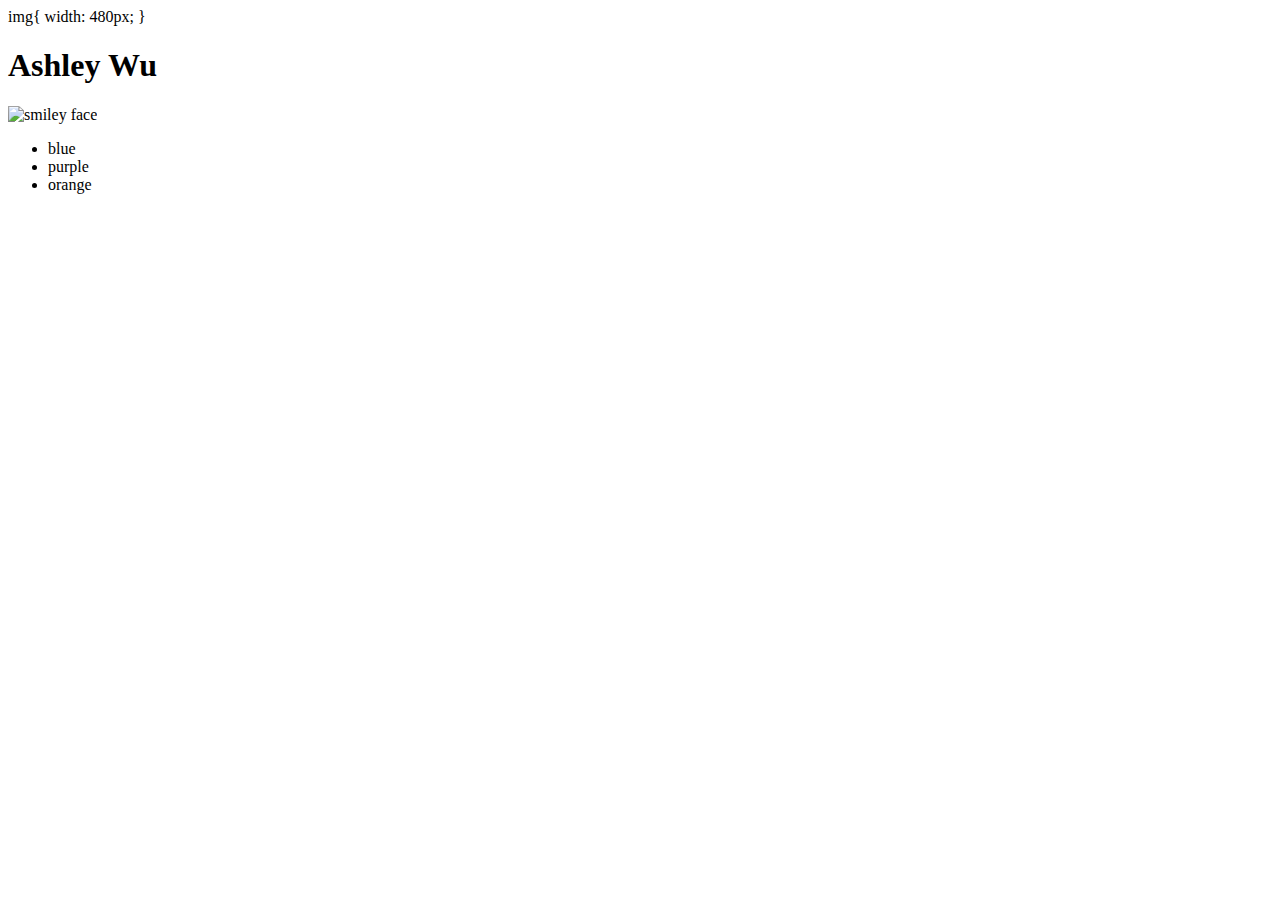
==== public/lab_1/index.html @ 3953a640 "Update index.html" ====
<!DOCTYPE html>
<html>
    <head>
        <meta charset = "utf-8">
        <title>Ashley Wu's Lab 1</title>
        <link href="styles/style.css" rel="stylesheet">
        img{
            width: 480px;
        }
    </head>
    <body>
        <h1>Ashley Wu</h1>
        <img src="smiley-face.png" alt="smiley face">
        <ul>
            <li>blue</li>
            <li>purple</li>
            <li>orange</li>
        </ul>
    </body>
</html>
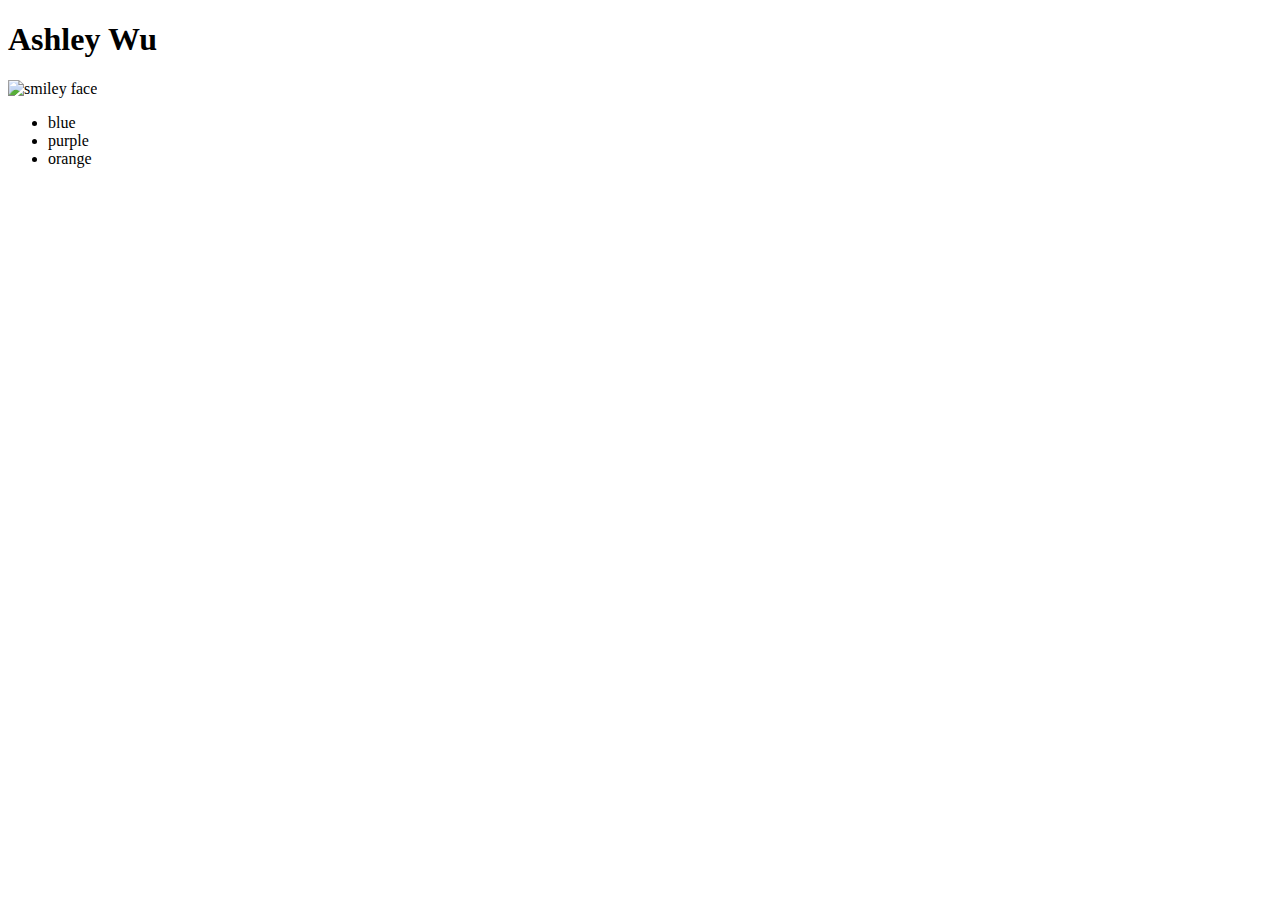
==== commit 8aa58903: "lab 1" ====
--- a/public/lab_1/index.html
+++ b/public/lab_1/index.html
@@ -3,14 +3,14 @@
     <head>
         <meta charset = "utf-8">
         <title>Ashley Wu's Lab 1</title>
-        <link href="styles/style.css" rel="stylesheet">
+        <link href="styles/style.css" rel="stylesheet" 
         img{
             width: 480px;
-        }
+        }>
     </head>
     <body>
         <h1>Ashley Wu</h1>
-        <img src="smiley-face.png" alt="smiley face">
+        <img src="inst326/smiley-face.png" alt="smiley face">
         <ul>
             <li>blue</li>
             <li>purple</li>
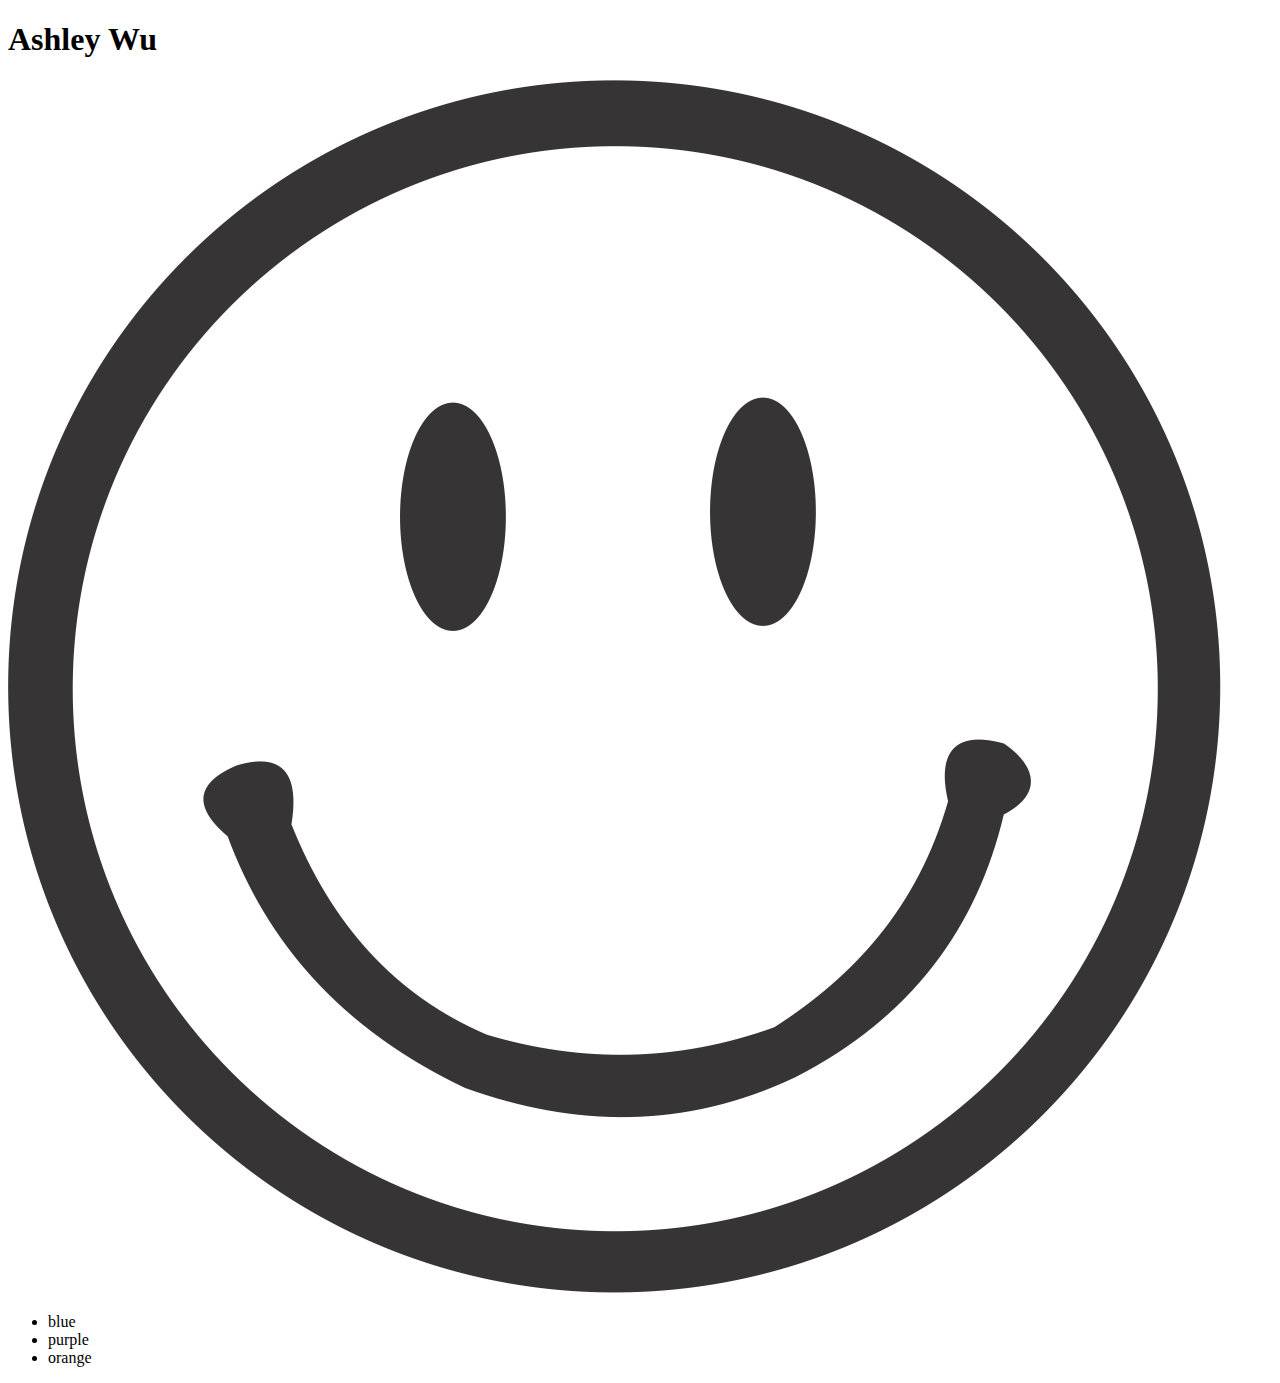
==== commit 5592d3f6: "pic" ====
--- a/public/lab_1/index.html
+++ b/public/lab_1/index.html
@@ -10,7 +10,7 @@
     </head>
     <body>
         <h1>Ashley Wu</h1>
-        <img src="inst326/smiley-face.png" alt="smiley face">
+        <img src="smiley-face.png" alt="smiley face">
         <ul>
             <li>blue</li>
             <li>purple</li>
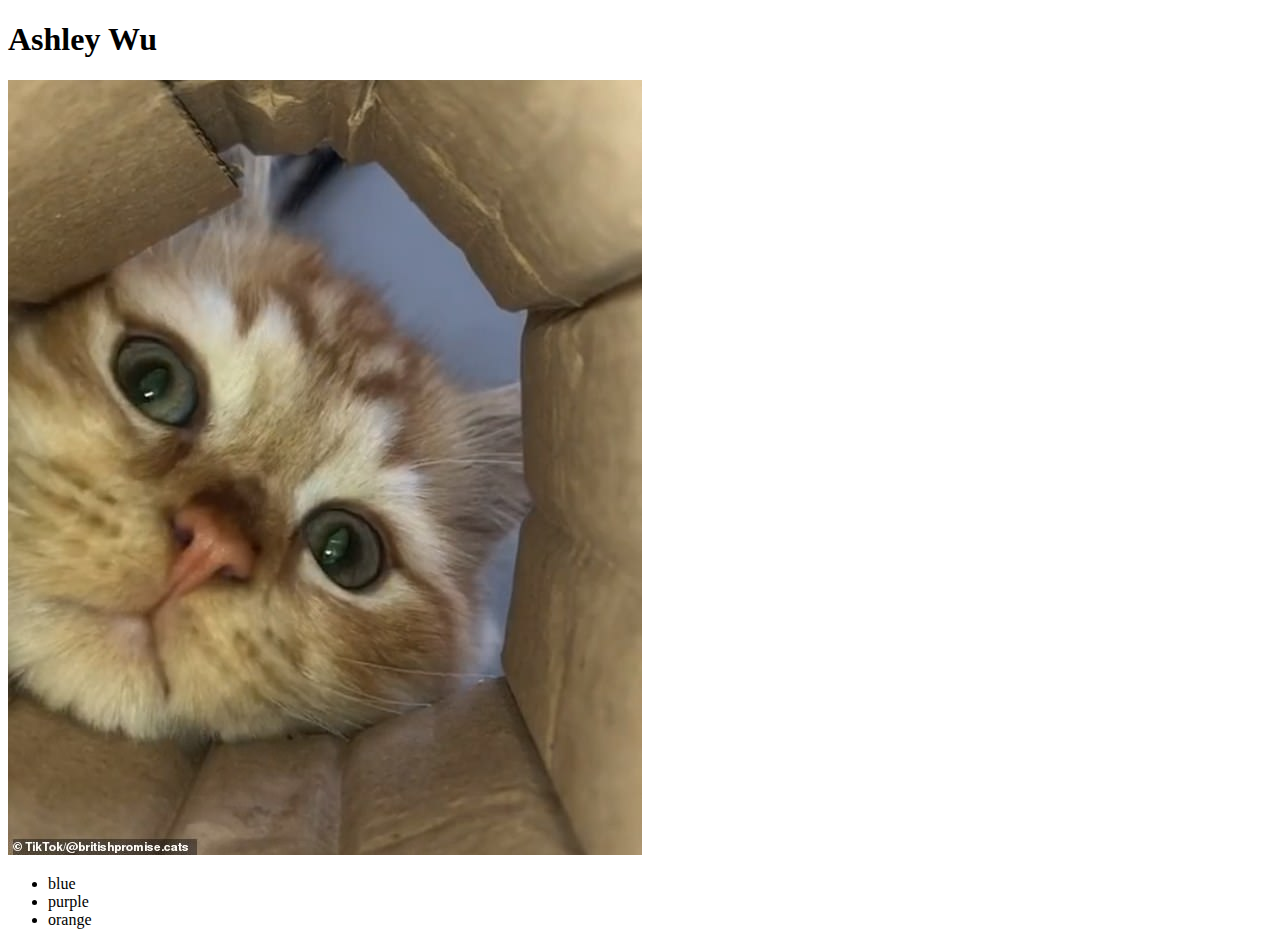
==== commit 6d28ae63: "updated pic" ====
--- a/public/lab_1/index.html
+++ b/public/lab_1/index.html
@@ -10,7 +10,7 @@
     </head>
     <body>
         <h1>Ashley Wu</h1>
-        <img src="smiley-face.png" alt="smiley face">
+        <img src="kitty.jpg" alt="cat looking inside a cardboard hole">
         <ul>
             <li>blue</li>
             <li>purple</li>
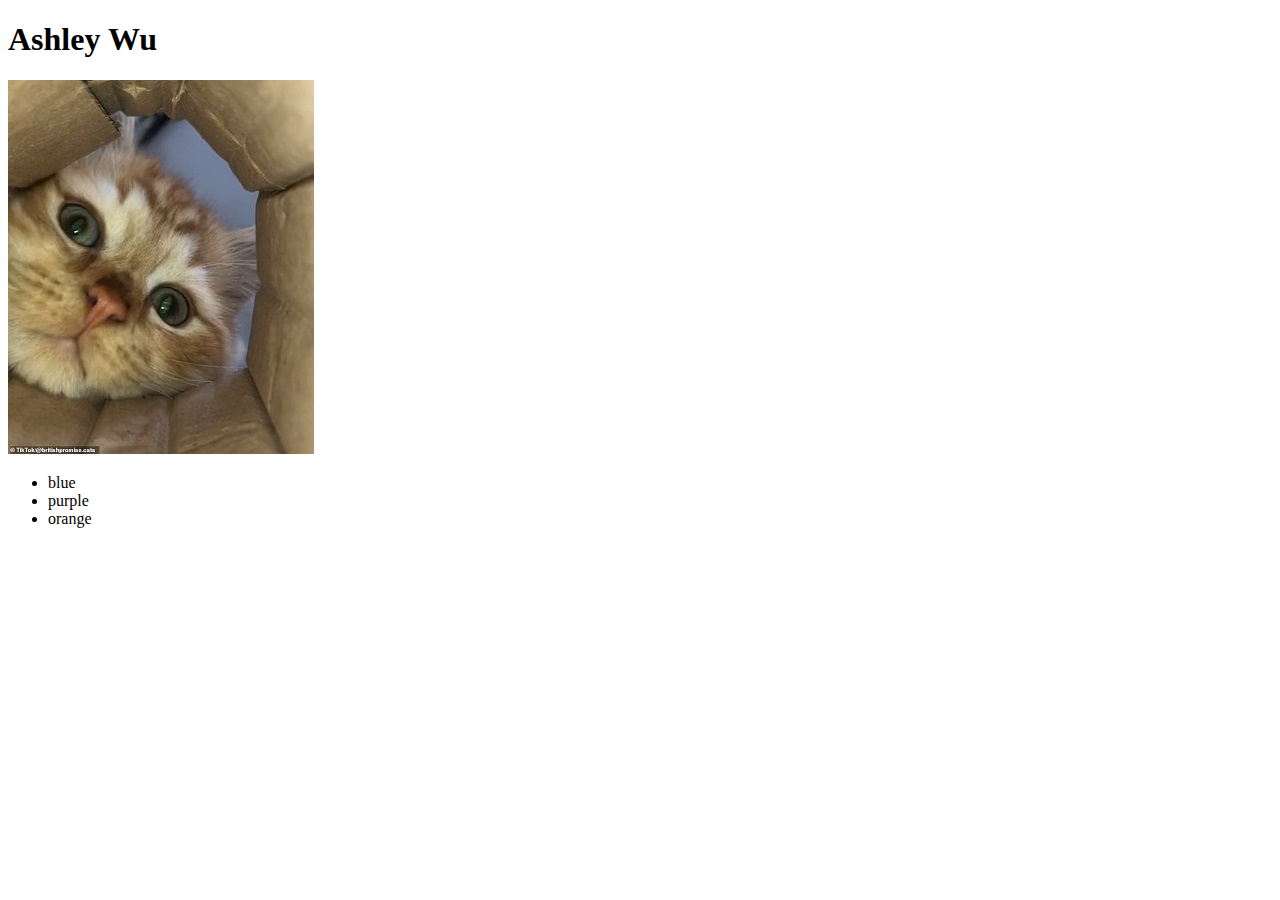
==== commit 5a69a1fe: "sizing" ====
--- a/public/lab_1/index.html
+++ b/public/lab_1/index.html
@@ -3,10 +3,7 @@
     <head>
         <meta charset = "utf-8">
         <title>Ashley Wu's Lab 1</title>
-        <link href="styles/style.css" rel="stylesheet" 
-        img{
-            width: 480px;
-        }>
+        <link href="styles/style.css" rel="stylesheet">
     </head>
     <body>
         <h1>Ashley Wu</h1>
